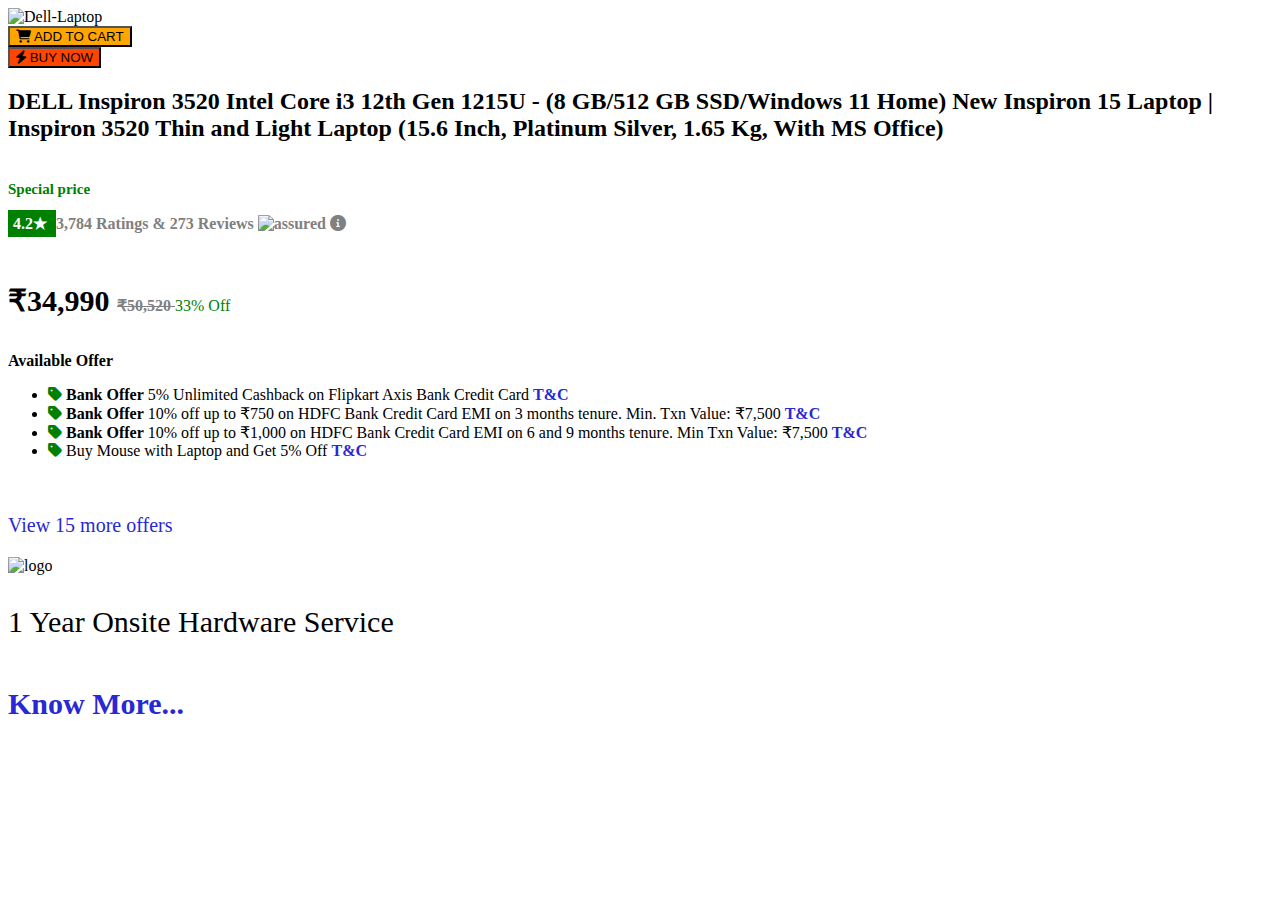
==== dell-laptop.html @ 81d63ebe "Add files via upload" ====
<!DOCTYPE html>
<html lang="en">
<head>
    <meta charset="UTF-8">
    <meta name="viewport" content="width=device-width, initial-scale=1.0">
    <title>product</title>
    <link rel="stylesheet" href="CSS\dell-laptop.css">
    <link href="https://cdnjs.cloudflare.com/ajax/libs/font-awesome/6.0.0-beta3/css/all.min.css" rel="stylesheet">
</head>
<body>
    <div class="conatiner">
        <div class="left-con">
            <div class="left-img">
                <img src="img\dell-laptop.png" alt="Dell-Laptop">
            </div>
            <div class="left-btn">
                <button class="add-cartbtn" style="background-color: orange;"><i class="fa-solid fa-cart-shopping"></i> ADD TO CART</button><br>
                <button class="btn" style="background-color: orangered;"><i class="fa-solid fa-bolt"></i> BUY NOW</button> 
            </div>
        </div>
        <div class="right-con">
            <div class="right-text">
                <h2>DELL Inspiron 3520 Intel Core i3 12th Gen 1215U - (8 GB/512 GB SSD/Windows 11 Home) New Inspiron 15 Laptop | Inspiron 3520 Thin and Light Laptop  (15.6 Inch, Platinum Silver, 1.65 Kg, With MS Office)</h2><br>
                <b style="color: green; font-size: 15px;">Special price</b>
                <span><p style="color: gray; font-weight: bold;"><b style="background-color: green; color: white; padding: 5px;">4.2★ </b>   3,784 Ratings & 273 Reviews <img src="img\assured.png" alt="assured" style="height: 30px;">  <i class="fa-solid fa-circle-info"></i></p></span><br>
                <span><p style="color: green;"><b  style="font-size: 30px; color: black;"> ₹34,990 </b><b><s style="color: gray;"> ₹50,520 </s></b> 33% Off </p></span><br>
                <b>Available Offer</b><br>
                <ul>
                    <li><i class="fa-solid fa-tag" style="color: green;"></i><b> Bank Offer</b> 5% Unlimited Cashback on Flipkart Axis Bank Credit Card <b style="color: rgb(40, 40, 212);">T&C</b></li>
                    <li><i class="fa-solid fa-tag" style="color: green;"></i><b> Bank Offer</b> 10% off up to ₹750 on HDFC Bank Credit Card EMI on 3 months tenure. Min. Txn Value: ₹7,500 <b style="color: rgb(40, 40, 212);">T&C</b></li>
                    <li><i class="fa-solid fa-tag" style="color: green;"></i><b> Bank Offer</b> 10% off up to ₹1,000 on HDFC Bank Credit Card EMI on 6 and 9 months tenure. Min Txn Value: ₹7,500 <b style="color: rgb(40, 40, 212);">T&C</b></li>
                    <li><i class="fa-solid fa-tag" style="color: green;"></i> Buy Mouse with Laptop and Get 5% Off <b style="color: rgb(40, 40, 212);">T&C</b></li>
                </ul>
                <br>
                <p style="font-size: 20px;color: rgb(40, 40, 212);"> View 15 more offers</p>
                <div class="dell-logo">
                    <img src="img\delllogo.png" alt="logo">
                    <p style="font-size: 30px;">1 Year Onsite Hardware Service</p><br>
                </div>
                <b style="color: rgb(40, 40, 212); font-size: 30px;">Know More...</b>
            </div>
        </div>
    </div>
</body>
</html>
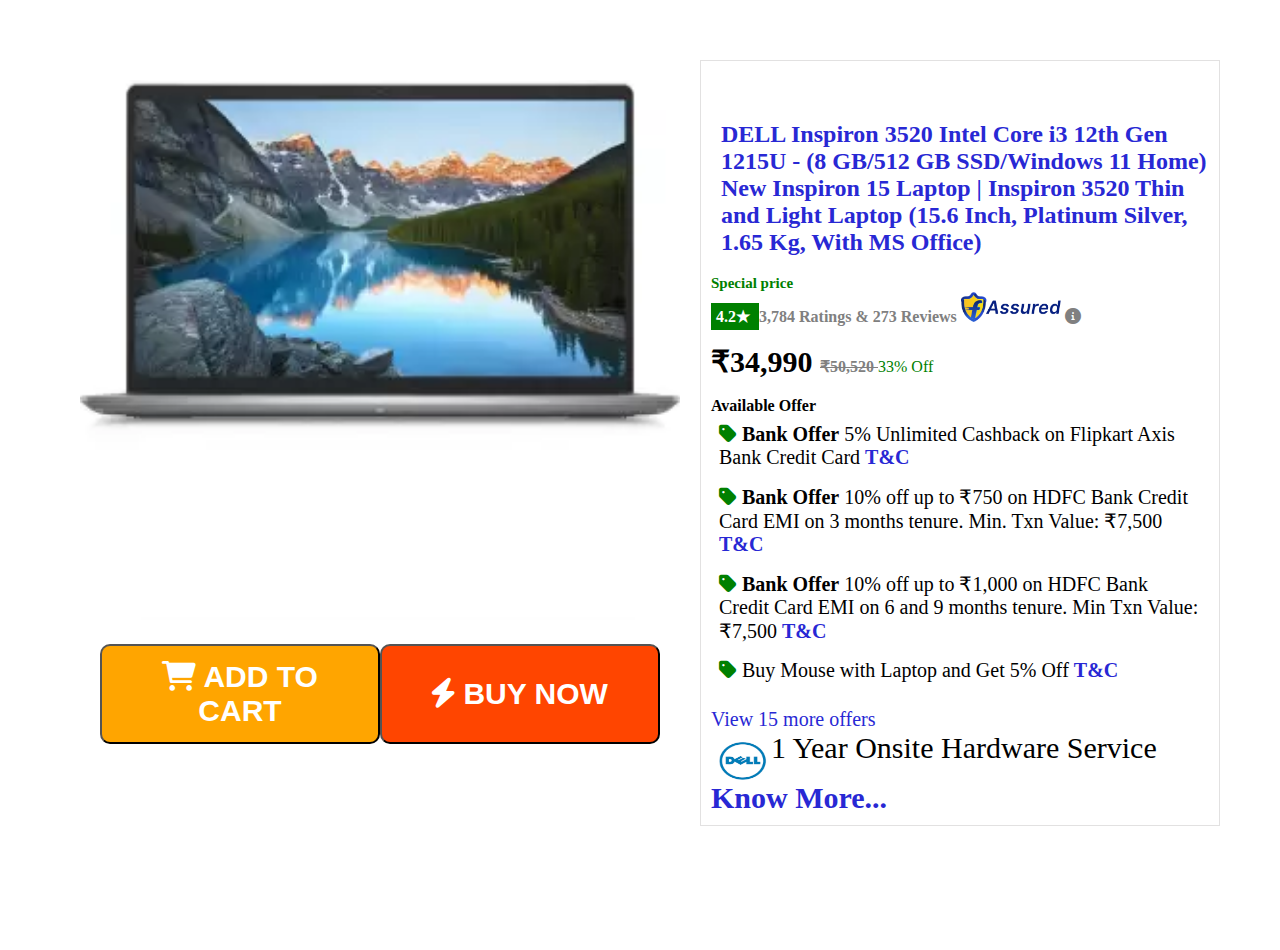
==== commit 4c0961a8: "Update dell-laptop.html" ====
--- a/dell-laptop.html
+++ b/dell-laptop.html
@@ -4,14 +4,14 @@
     <meta charset="UTF-8">
     <meta name="viewport" content="width=device-width, initial-scale=1.0">
     <title>product</title>
-    <link rel="stylesheet" href="CSS\dell-laptop.css">
+    <link rel="stylesheet" href="dell-laptop.css">
     <link href="https://cdnjs.cloudflare.com/ajax/libs/font-awesome/6.0.0-beta3/css/all.min.css" rel="stylesheet">
 </head>
 <body>
     <div class="conatiner">
         <div class="left-con">
             <div class="left-img">
-                <img src="img\dell-laptop.png" alt="Dell-Laptop">
+                <img src="dell-laptop.png" alt="Dell-Laptop">
             </div>
             <div class="left-btn">
                 <button class="add-cartbtn" style="background-color: orange;"><i class="fa-solid fa-cart-shopping"></i> ADD TO CART</button><br>
@@ -22,7 +22,7 @@
             <div class="right-text">
                 <h2>DELL Inspiron 3520 Intel Core i3 12th Gen 1215U - (8 GB/512 GB SSD/Windows 11 Home) New Inspiron 15 Laptop | Inspiron 3520 Thin and Light Laptop  (15.6 Inch, Platinum Silver, 1.65 Kg, With MS Office)</h2><br>
                 <b style="color: green; font-size: 15px;">Special price</b>
-                <span><p style="color: gray; font-weight: bold;"><b style="background-color: green; color: white; padding: 5px;">4.2★ </b>   3,784 Ratings & 273 Reviews <img src="img\assured.png" alt="assured" style="height: 30px;">  <i class="fa-solid fa-circle-info"></i></p></span><br>
+                <span><p style="color: gray; font-weight: bold;"><b style="background-color: green; color: white; padding: 5px;">4.2★ </b>   3,784 Ratings & 273 Reviews <img src="assured.png" alt="assured" style="height: 30px;">  <i class="fa-solid fa-circle-info"></i></p></span><br>
                 <span><p style="color: green;"><b  style="font-size: 30px; color: black;"> ₹34,990 </b><b><s style="color: gray;"> ₹50,520 </s></b> 33% Off </p></span><br>
                 <b>Available Offer</b><br>
                 <ul>
@@ -34,7 +34,7 @@
                 <br>
                 <p style="font-size: 20px;color: rgb(40, 40, 212);"> View 15 more offers</p>
                 <div class="dell-logo">
-                    <img src="img\delllogo.png" alt="logo">
+                    <img src="delllogo.png" alt="logo">
                     <p style="font-size: 30px;">1 Year Onsite Hardware Service</p><br>
                 </div>
                 <b style="color: rgb(40, 40, 212); font-size: 30px;">Know More...</b>
@@ -42,4 +42,4 @@
         </div>
     </div>
 </body>
-</html>+</html>
--- a/dell-laptop.css
+++ b/dell-laptop.css
@@ -0,0 +1,86 @@
+*{
+    margin: 0;
+    padding: 0;
+}
+html, body{
+    height: 100%;
+    width: 100%;
+    font-family:Cambria, Cochin, Georgia, Times, 'Times New Roman', serif
+}
+
+/* main container */
+.conatiner{
+    margin: 50px 50px;
+    padding: 10px;
+    display: flex;
+}
+
+/* left container */
+.left-con{
+    height: 500px;
+    width: 1300px;
+    padding: 20px;
+}
+
+.left-con img{
+    height: 100%;
+    width: 100%;
+}
+
+.left-btn{
+    margin-top: 10px;
+    padding: 10px 20px;
+    cursor: pointer;
+    display: flex;
+    justify-content: space-around;
+}
+
+button{
+    color: white;
+    padding: 10px 20px;
+    cursor: pointer;
+    height: 100px;
+    width: 280px;
+    border-radius: 10px;
+    font-weight: bold;
+    font-size: 30px;
+}
+
+.right-con{
+    padding-right: 20px;
+    border: 1px solid rgb(226, 225, 225);
+    padding: 10px;
+}
+
+h2{
+    margin-top: 50px;
+    color: rgb(40, 40, 212);
+    font-size: 24px;
+    font-weight: bold;
+    margin-left: 10px;
+}
+
+li{
+    padding: 8px;
+    font-size: 20px;
+}
+
+ul{
+    list-style-type: none;
+}
+
+ul li ::marker{
+    color: gray;
+    font-size: 1.5rem;
+}
+
+.dell-logo{
+    display: flex;
+}
+
+.dell-logo img{
+    height: 40px;
+    width: 60px;
+    margin-top: 10px;
+}
+
